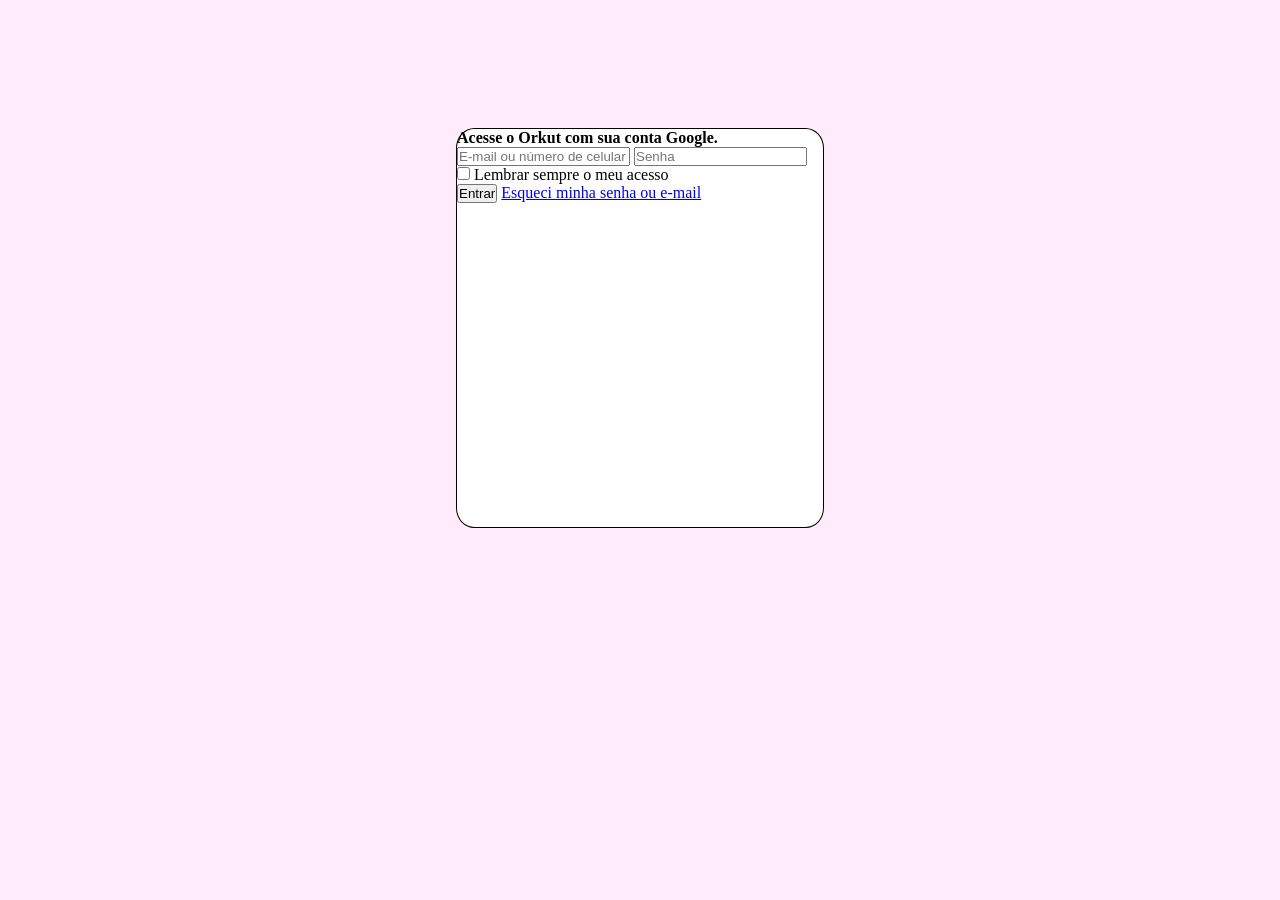
==== index.html @ 93050f7f "Add container" ====
<!DOCTYPE html>
<html lang="en">

<head>
    <meta charset="UTF-8">
    <meta name="viewport" content="width=device-width, initial-scale=1.0">
    <link rel="stylesheet" href="./styles/reset.css">
    <link rel="stylesheet" href="./styles/main.css">
    <title>Sister's Orkut</title>
</head>

<body>
    <div class="container">
        <h4 class="fields__title">Acesse o Orkut com sua conta Google.</h4>
        <input type="email" class="field__email" placeholder="E-mail ou número de celular">
        <input type="password" class="field__password" placeholder="Senha">
        <div class="fiels__remember">
            <input type="checkbox" class="field__remember" id="field__remember">
            <label for="field__remember">Lembrar sempre o meu acesso</label>
        </div>
        <button>Entrar</button>
        <a href="#">Esqueci minha senha ou e-mail</a>
    </div>

</body>

</html>
---- styles/main.css ----
:root {
    background-color: #ffebfc;
}

.container{
    width: 23rem;
    height: 25rem;    
    background-color: #ffffff;
    border-radius: 5%;
    margin: auto;
    margin-top: 10%;
    border: 1px solid black;
}
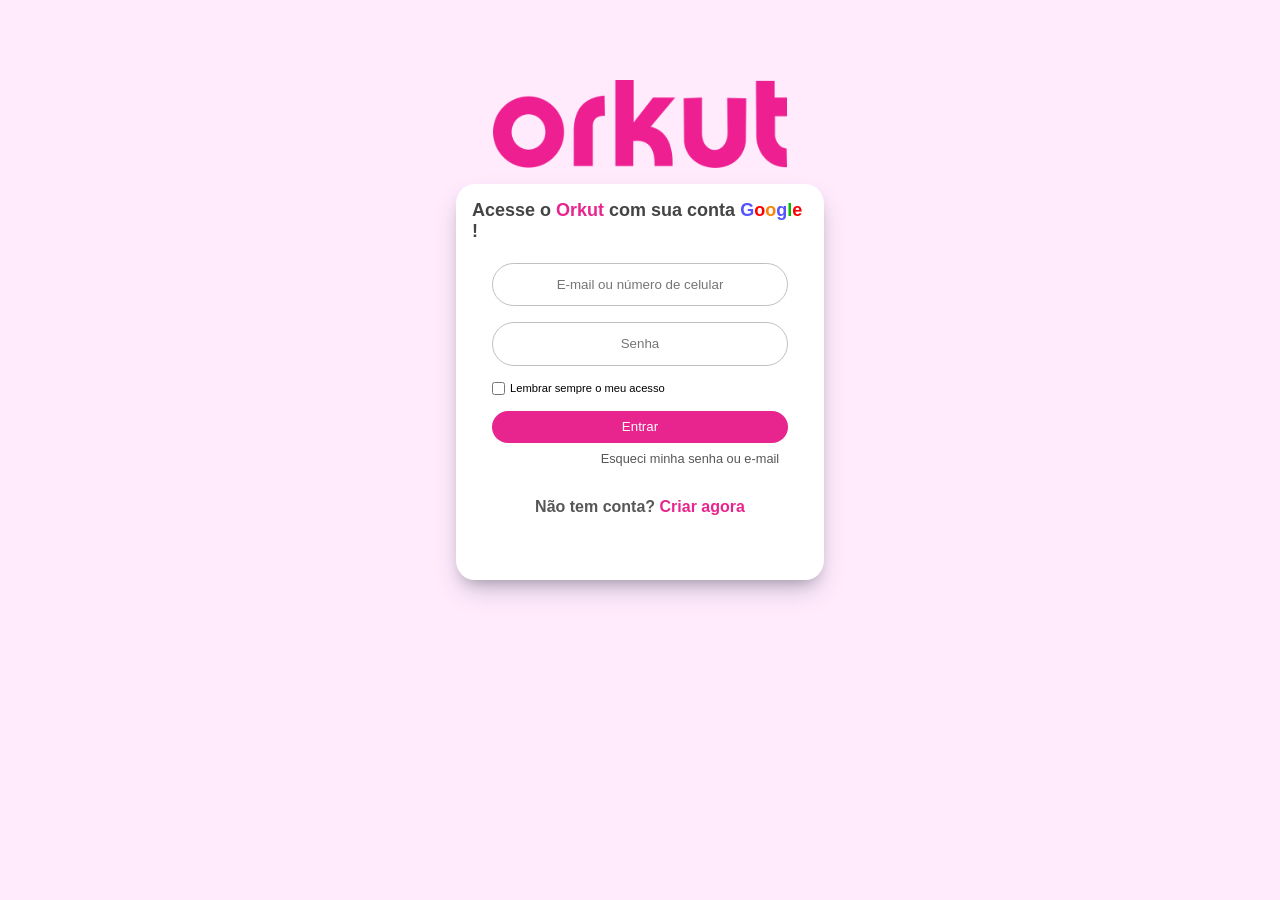
==== commit ab5be5e3: "Styles" ====
--- a/index.html
+++ b/index.html
@@ -10,16 +10,28 @@
 </head>
 
 <body>
+    <div class="logo">
+        <img src="/imgs/Logo_ORKUT.svg.png" alt="Orkut-Logo">
+    </div>
     <div class="container">
-        <h4 class="fields__title">Acesse o Orkut com sua conta Google.</h4>
+        <h4 class="field__title">Acesse o
+            <span class="pink-font">Orkut</span>
+            com sua conta
+            <span style="color: rgb(83, 83, 255);">G</span><span style="color: red;">o</span><span
+                style="color: rgb(250, 132, 6);">o</span><span style="color: rgb(83, 83, 255);">g</span><span
+                style="color: rgb(2, 185, 2);">l</span><span style="color: red;">e</span>
+
+            !
+        </h4>
         <input type="email" class="field__email" placeholder="E-mail ou número de celular">
         <input type="password" class="field__password" placeholder="Senha">
         <div class="fiels__remember">
-            <input type="checkbox" class="field__remember" id="field__remember">
+            <input type="checkbox" id="field__remember">
             <label for="field__remember">Lembrar sempre o meu acesso</label>
         </div>
-        <button>Entrar</button>
-        <a href="#">Esqueci minha senha ou e-mail</a>
+        <button class="field__login">Entrar</button>
+        <a href="#" class="field__forgot">Esqueci minha senha ou e-mail</a>
+        <p class="field__create">Não tem conta? <a href="#" class="pink-font">Criar agora</a></p>
     </div>
 
 </body>
--- a/styles/main.css
+++ b/styles/main.css
@@ -1,13 +1,118 @@
 :root {
     background-color: #ffebfc;
+    font-family: 'Segoe UI', Helvetica, Arial;
 }
 
-.container{
-    width: 23rem;
-    height: 25rem;    
+.container {
+    max-width: 23rem;    
     background-color: #ffffff;
     border-radius: 5%;
     margin: auto;
-    margin-top: 10%;
-    border: 1px solid black;
+    margin-top: 1rem;
+    margin-bottom: 1rem;    
+    padding: 1rem;
+    display: flex;
+    flex-direction: column;
+    align-items: center;
+    box-shadow: rgba(50, 50, 93, 0.25) 0px 13px 27px -5px, rgba(0, 0, 0, 0.3) 0px 8px 16px -8px;
+    
+}
+
+.field__title {
+    font-size: 1.125rem;
+    color: rgb(68, 68, 68);
+    margin-bottom: 1.3rem;
+}
+
+.pink-font {
+    color: #E8258E;
+}
+
+.field__email,
+.field__password {
+    border: 1px solid silver;
+    width: 88%;
+    line-height: 2.6rem;
+    border-radius: 2rem;
+    padding: 0 1rem;
+    text-align: center;
+    margin-bottom: 1rem;
+}
+
+.fiels__remember {
+    margin-bottom: 1rem;
+    align-items: center;
+    font-size: .7rem;
+    justify-content: flex-start;
+    display: flex;
+    flex-direction: row;
+    gap: .3rem;
+    width: 88%;
+}
+
+.field__login {
+    width: 88%;
+    background-color: #E8258E;
+    color: #ffffff;
+    border: none;
+    border-radius: 2rem;
+    height: 2rem;
+    margin-bottom: .5rem;
+    cursor: pointer;
+}
+
+.field__login:hover {
+    background-color: #e34097;
+}
+
+
+.field__forgot,
+.field__create a {
+    text-decoration: none;
+    cursor: pointer;
+}
+
+.field__forgot {
+    align-self: flex-end;
+    margin-right: 1.8rem;
+    margin-bottom: 2rem;
+    font-size: .8rem;
+    color: rgb(87, 87, 87);
+}
+
+.field__create {
+    font-weight: 600;
+    color: rgb(87, 87, 87);
+    margin-bottom: 3rem;
+}
+
+.field__forgot:hover,
+.field__create a:hover {
+    text-decoration: underline;
+}
+
+input {
+    outline: none;
+}
+
+#field__remember {
+    accent-color: #E8258E;
+    cursor: pointer;
+}
+
+.logo{
+    max-width: 23rem;
+    margin: auto;
+    margin-top: 5rem;
+    margin-bottom: 0;
+    display: flex;
+    flex-direction: row;
+    align-items: center;
+    justify-content: center;
+}
+
+.logo img{
+    max-width: 23rem;
+    
+    width: 80%;
 }
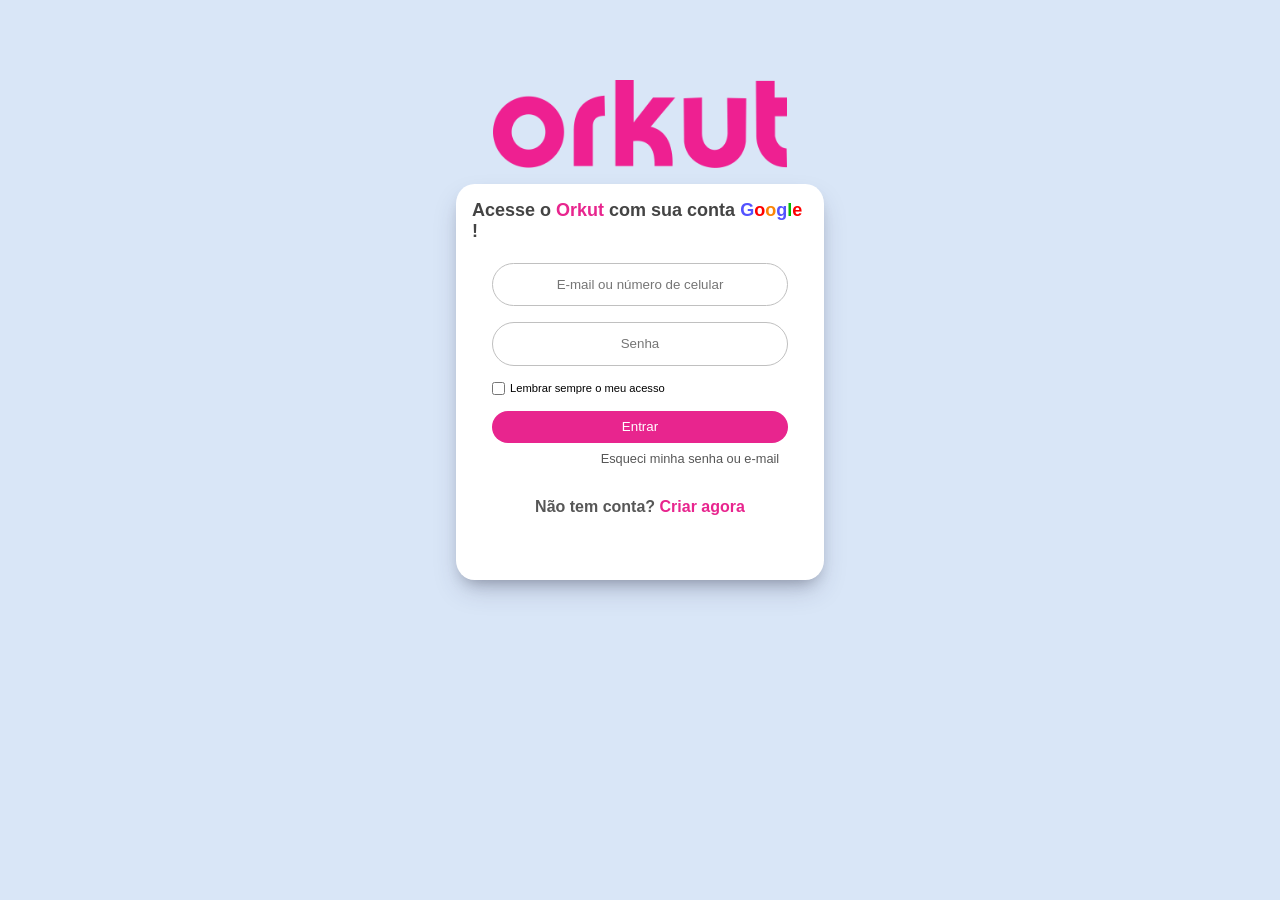
==== commit 9b08c3d2: "Add profile page" ====
--- a/index.html
+++ b/index.html
@@ -4,8 +4,9 @@
 <head>
     <meta charset="UTF-8">
     <meta name="viewport" content="width=device-width, initial-scale=1.0">
-    <link rel="stylesheet" href="./styles/reset.css">
-    <link rel="stylesheet" href="./styles/main.css">
+    <link rel="stylesheet" href="styles/reset.css">
+    <link rel="stylesheet" href="styles/login/login.css">
+    <link rel="stylesheet" href="styles/global.css">
     <title>Sister's Orkut</title>
 </head>
 
@@ -15,7 +16,7 @@
     </div>
     <div class="container">
         <h4 class="field__title">Acesse o
-            <span class="pink-font">Orkut</span>
+            <span class="orkut-font-color">Orkut</span>
             com sua conta
             <span style="color: rgb(83, 83, 255);">G</span><span style="color: red;">o</span><span
                 style="color: rgb(250, 132, 6);">o</span><span style="color: rgb(83, 83, 255);">g</span><span
@@ -29,9 +30,9 @@
             <input type="checkbox" id="field__remember">
             <label for="field__remember">Lembrar sempre o meu acesso</label>
         </div>
-        <button class="field__login">Entrar</button>
+        <button id="field__login" class="orkut-button-bg">Entrar</button>
         <a href="#" class="field__forgot">Esqueci minha senha ou e-mail</a>
-        <p class="field__create">Não tem conta? <a href="#" class="pink-font">Criar agora</a></p>
+        <p class="field__create">Não tem conta? <a href="#" class="orkut-font-color">Criar agora</a></p>
     </div>
 
 </body>
--- a/styles/login/login.css
+++ b/styles/login/login.css
@@ -0,0 +1,102 @@
+.container {
+    max-width: 23rem;    
+    background-color: #ffffff;
+    border-radius: 5%;
+    margin: auto;
+    margin-top: 1rem;
+    margin-bottom: 1rem;    
+    padding: 1rem;
+    display: flex;
+    flex-direction: column;
+    align-items: center;
+    box-shadow: rgba(50, 50, 93, 0.25) 0px 13px 27px -5px, rgba(0, 0, 0, 0.3) 0px 8px 16px -8px;
+    
+}
+
+.field__title {
+    font-size: 1.125rem;
+    color: rgb(68, 68, 68);
+    margin-bottom: 1.3rem;
+}
+
+.field__email,
+.field__password {
+    border: 1px solid silver;
+    width: 88%;
+    line-height: 2.6rem;
+    border-radius: 2rem;
+    padding: 0 1rem;
+    text-align: center;
+    margin-bottom: 1rem;
+}
+
+.fiels__remember {
+    margin-bottom: 1rem;
+    align-items: center;
+    font-size: .7rem;
+    justify-content: flex-start;
+    display: flex;
+    flex-direction: row;
+    gap: .3rem;
+    width: 88%;
+}
+
+#field__login {
+    width: 88%;    
+    color: #ffffff;
+    border: none;
+    border-radius: 2rem;
+    height: 2rem;
+    margin-bottom: .5rem;    
+}
+
+.field__forgot,
+.field__create a {
+    text-decoration: none;
+    cursor: pointer;
+}
+
+.field__forgot {
+    align-self: flex-end;
+    margin-right: 1.8rem;
+    margin-bottom: 2rem;
+    font-size: .8rem;
+    color: rgb(87, 87, 87);
+}
+
+.field__create {
+    font-weight: 600;
+    color: rgb(87, 87, 87);
+    margin-bottom: 3rem;
+}
+
+.field__forgot:hover,
+.field__create a:hover {
+    text-decoration: underline;
+}
+
+input {
+    outline: none;
+}
+
+#field__remember {
+    accent-color: #E8258E;
+    cursor: pointer;
+}
+
+.logo{
+    max-width: 23rem;
+    margin: auto;
+    margin-top: 5rem;
+    margin-bottom: 0;
+    display: flex;
+    flex-direction: row;
+    align-items: center;
+    justify-content: center;
+}
+
+.logo img{
+    max-width: 23rem;
+    
+    width: 80%;
+}
--- a/styles/global.css
+++ b/styles/global.css
@@ -0,0 +1,17 @@
+:root {
+    background-color: #d9e6f7;
+    font-family: 'Segoe UI', Helvetica, Arial;
+}
+
+.orkut-font-color {
+    color: #E8258E;
+}
+
+.orkut-button-bg{
+    background-color: #E8258E;
+    cursor: pointer;
+}
+
+.orkut-button-bg:hover {
+    background-color: #e34097;
+}
